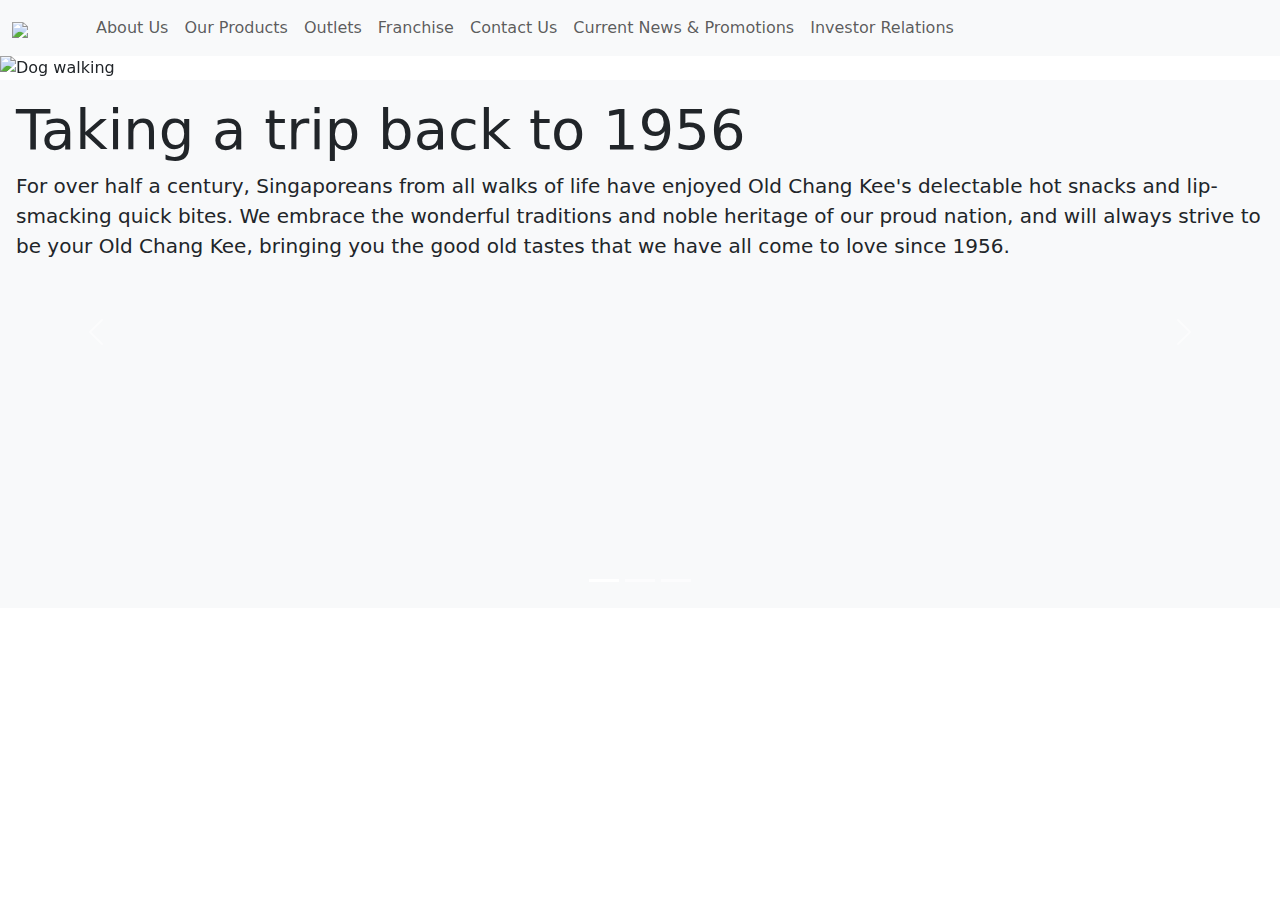
==== index.html @ 9790509e "imported code into vs code" ====
<!doctype html>
<html lang="en">

<head>
  <!-- Required meta tags -->
  <meta charset="utf-8">
  <meta name="viewport" content="width=device-width, initial-scale=1">

  <link href="style.css" rel="stylesheet" type="text/css">

  <!-- Bootstrap CSS -->
  <link href="https://cdn.jsdelivr.net/npm/bootstrap@5.2.2/dist/css/bootstrap.min.css" rel="stylesheet">

  <title>Converting figma to bootstrap</title>
</head>

<body>
  <nav class="navbar navbar-expand-sm bg-light navbar-light">
    <div class="container-fluid">
      <a class="navbar-brand" href="index.html">
        <img src="/images/oldchangkee3.png" style="width:60px" class="d-inline-block align-text-middle"></a>
      <button class="navbar-toggler" type="button" data-bs-toggle="collapse" data-bs-target="#collapsibleNavbar">
        <span class="navbar-toggler-icon"></span>
      </button>
      <div class="collapse navbar-collapse" id="collapsibleNavbar">
        <ul class="navbar-nav">
          <li class="nav-item">
            <a class="nav-link" href="about.html">About Us</a>
          </li>
          <li class="nav-item">
            <a class="nav-link" href="products.html">Our Products</a>
          </li>
          <li class="nav-item">
            <a class="nav-link" href="#">Outlets</a>
          </li>
          <li class="nav-item">
            <a class="nav-link" href="#">Franchise</a>
          </li>
          <li class="nav-item">
            <a class="nav-link" href="#">Contact Us</a>
          </li>
          <li class="nav-item">
            <a class="nav-link" href="#">Current News & Promotions</a>
          </li>
          <li class="nav-item">
            <a class="nav-link" href="#">Investor Relations</a>
          </li>
        </ul>
      </div>     
    </div>
  </nav>

  <div id="top-wrapper">
    <div id="front-page-carousel" class="carousel slide" data-bs-ride="carousel">
      <div class="carousel-indicators">
        <button type="button" data-bs-target="#front-page-carousel" data-bs-slide-to="0" class="active"
          aria-current="true" aria-label="Slide 1"></button>
        <button type="button" data-bs-target="#front-page-carousel" data-bs-slide-to="1" aria-label="Slide 2"></button>
        <button type="button" data-bs-target="#front-page-carousel" data-bs-slide-to="2" aria-label="Slide 3"></button>
      </div>
      <div class="carousel-inner">
        <div class="carousel-item active">
          <img src="/images/ockshophouse.jpeg" class="d-block w-100" alt="Dog walking">
        </div>
        <div class="carousel-item">
          <img src="/images/currypuff2.jpeg" class="d-block w-100" alt="Dog walking">
        </div>
        <div class="carousel-item">
          <img src="/images/meesiam.jpeg" class="d-block w-100" alt="Dog walking">
        </div>
      </div>
      <button class="carousel-control-prev" type="button" data-bs-target="#front-page-carousel" data-bs-slide="prev">
        <span class="carousel-control-prev-icon" aria-hidden="true"></span>
        <span class="visually-hidden">Previous</span>
      </button>
      <button class="carousel-control-next" type="button" data-bs-target="#front-page-carousel" data-bs-slide="next">
        <span class="carousel-control-next-icon" aria-hidden="true"></span>
        <span class="visually-hidden">Next</span>
      </button>

      <!-- call to action-->
      <section class="bg-light p-3" id="cta">
        <h1 class="display-4">Taking a trip back to 1956</h1>
        <p class="lead">
          For over half a century, Singaporeans from all walks of life have enjoyed Old Chang Kee's delectable hot snacks and lip-smacking quick bites. We embrace the wonderful traditions and noble heritage of our proud nation, and will always strive to be your Old Chang Kee, bringing you the good old tastes that we have all come to love since 1956.
        </p>
        <div class="container">
          <div class="row">
            <div class="col d-flex justify-content-center" style="opacity: 1;">
              <iframe width="560" height="315" src="https://www.youtube.com/embed/_iN4iV0HI2E" title="YouTube video player" frameborder="0" allow="accelerometer; autoplay; clipboard-write; encrypted-media; gyroscope; picture-in-picture" allowfullscreen></iframe>
</iframe>
            </div>
          </div>
        </div>
          
          
        
      </section>
      <!-- end call to action -->
    </div>

    <!--<div class="row gx-lg-2 my-lg-2">
      <section class="col-12 col-lg-4">
        <div class="bg-primary bg-gradient p-3">
          <h1 class="text-white">We're dog lovers!</h1>
          <p class="text-white">Lorem, ipsum dolor sit amet consectetur adipisicing elit. Dolores ipsa atque cumque
            aspernatur id, quasi architecto dolor fugiat autem, culpa quam debitis ipsum dolorum voluptatem corrupti
            adipisci labore molestias quaerat!</p>
        </div>
      </section>

      <section class="col-12 col-lg-4">
        <div class="bg-secondary bg-gradient p-3">
          <h1 class="text-white">We're responsible!</h1>
          <p class="text-white">Lorem, ipsum dolor sit amet consectetur adipisicing elit. Dolores ipsa atque cumque
            aspernatur id, quasi architecto dolor fugiat autem, culpa quam debitis ipsum dolorum voluptatem corrupti
            adipisci labore molestias quaerat!</p>
        </div>
      </section>

      <section class="col-12 col-lg-4">
        <div class="bg-warning bg-gradient p-3">
          <h1 class="text-dark">We're creative!</h1>
          <p class="text-dark">Lorem, ipsum dolor sit amet consectetur adipisicing elit. Dolores ipsa atque cumque
            aspernatur id, quasi architecto dolor fugiat autem, culpa quam debitis ipsum dolorum voluptatem corrupti
            adipisci labore molestias quaerat!</p>
        </div>
      </section>
    </div>
  </div>-->

  <script src="https://cdn.jsdelivr.net/npm/bootstrap@5.2.2/dist/js/bootstrap.bundle.min.js">
  </script>
</body>

</html>
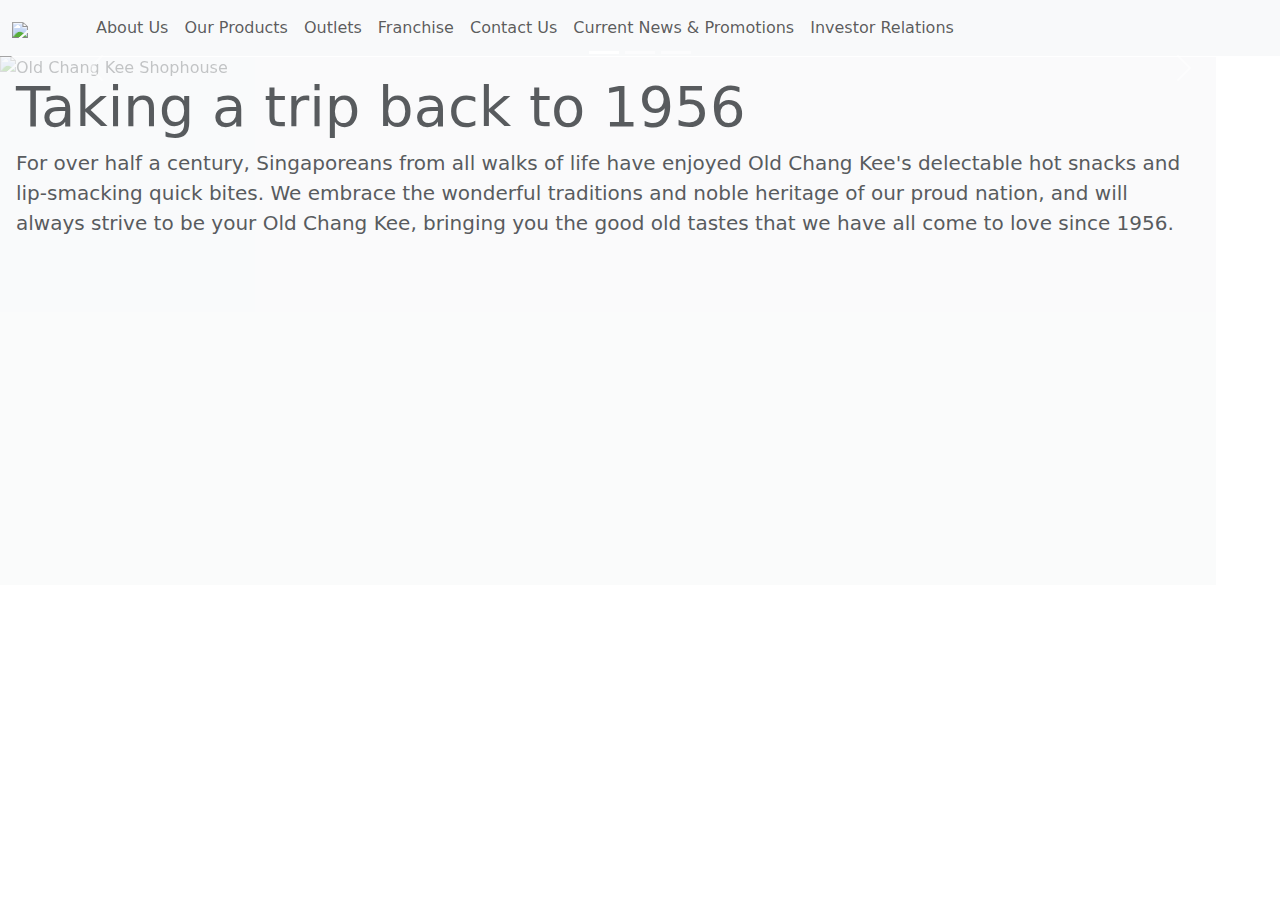
==== commit 21025fa2: "updated images path & image alt" ====
--- a/index.html
+++ b/index.html
@@ -18,7 +18,7 @@
   <nav class="navbar navbar-expand-sm bg-light navbar-light">
     <div class="container-fluid">
       <a class="navbar-brand" href="index.html">
-        <img src="/images/oldchangkee3.png" style="width:60px" class="d-inline-block align-text-middle"></a>
+        <img src="/Users/t.choa/Documents/old-chang-kee-website/images/oldchangkee3.png" style="width:60px" class="d-inline-block align-text-middle"></a>
       <button class="navbar-toggler" type="button" data-bs-toggle="collapse" data-bs-target="#collapsibleNavbar">
         <span class="navbar-toggler-icon"></span>
       </button>
@@ -60,13 +60,13 @@
       </div>
       <div class="carousel-inner">
         <div class="carousel-item active">
-          <img src="/images/ockshophouse.jpeg" class="d-block w-100" alt="Dog walking">
+          <img src="/Users/t.choa/Documents/old-chang-kee-website/images/ockshophouse.jpeg" class="d-block w-100" alt="Old Chang Kee Shophouse">
         </div>
         <div class="carousel-item">
-          <img src="/images/currypuff2.jpeg" class="d-block w-100" alt="Dog walking">
+          <img src="/Users/t.choa/Documents/old-chang-kee-website/images/currypuff2.jpeg" class="d-block w-100" alt="Curry Puff">
         </div>
         <div class="carousel-item">
-          <img src="/images/meesiam.jpeg" class="d-block w-100" alt="Dog walking">
+          <img src="/Users/t.choa/Documents/old-chang-kee-website/images/meesiam.jpeg" class="d-block w-100" alt="Mee Siam">
         </div>
       </div>
       <button class="carousel-control-prev" type="button" data-bs-target="#front-page-carousel" data-bs-slide="prev">
@@ -86,7 +86,7 @@
         </p>
         <div class="container">
           <div class="row">
-            <div class="col d-flex justify-content-center" style="opacity: 1;">
+            <div class="col d-flex justify-content-center">
               <iframe width="560" height="315" src="https://www.youtube.com/embed/_iN4iV0HI2E" title="YouTube video player" frameborder="0" allow="accelerometer; autoplay; clipboard-write; encrypted-media; gyroscope; picture-in-picture" allowfullscreen></iframe>
 </iframe>
             </div>
--- a/style.css
+++ b/style.css
@@ -0,0 +1,23 @@
+html, body {
+    height: 100%;
+    width: 100%;
+    font-family: "Kaisei Tokumin";
+  }
+  
+  @media screen and (min-width: 768px) {
+   .carousel-item img {
+   max-height: 768px;
+   min-width: auto;
+  }
+  
+   #top-wrapper {
+     position:relative;  
+   }
+  
+   #cta {
+     position:absolute;
+     top: 5%;
+     right:5%;
+     opacity: 0.75;
+   }
+  }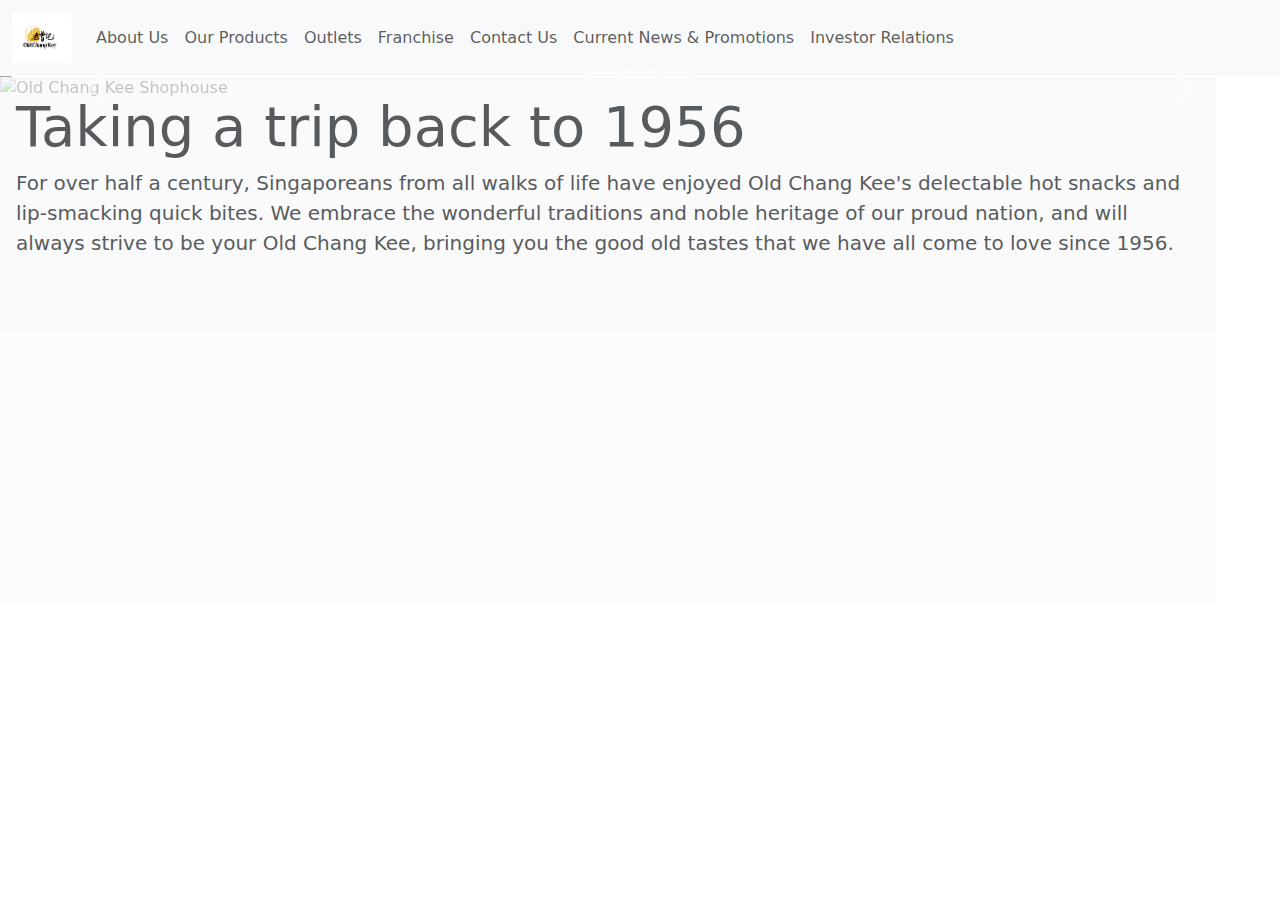
==== commit 11d105d8: "updated image path" ====
--- a/index.html
+++ b/index.html
@@ -15,10 +15,10 @@
 </head>
 
 <body>
-  <nav class="navbar navbar-expand-sm bg-light navbar-light">
+  <nav class="navbar navbar-expand-sm bg-light navbar-light"> 
     <div class="container-fluid">
       <a class="navbar-brand" href="index.html">
-        <img src="/Users/t.choa/Documents/old-chang-kee-website/images/oldchangkee3.png" style="width:60px" class="d-inline-block align-text-middle"></a>
+        <img src="images/oldchangkee3.png" style="width:60px" class="d-inline-block align-text-middle"></a>
       <button class="navbar-toggler" type="button" data-bs-toggle="collapse" data-bs-target="#collapsibleNavbar">
         <span class="navbar-toggler-icon"></span>
       </button>
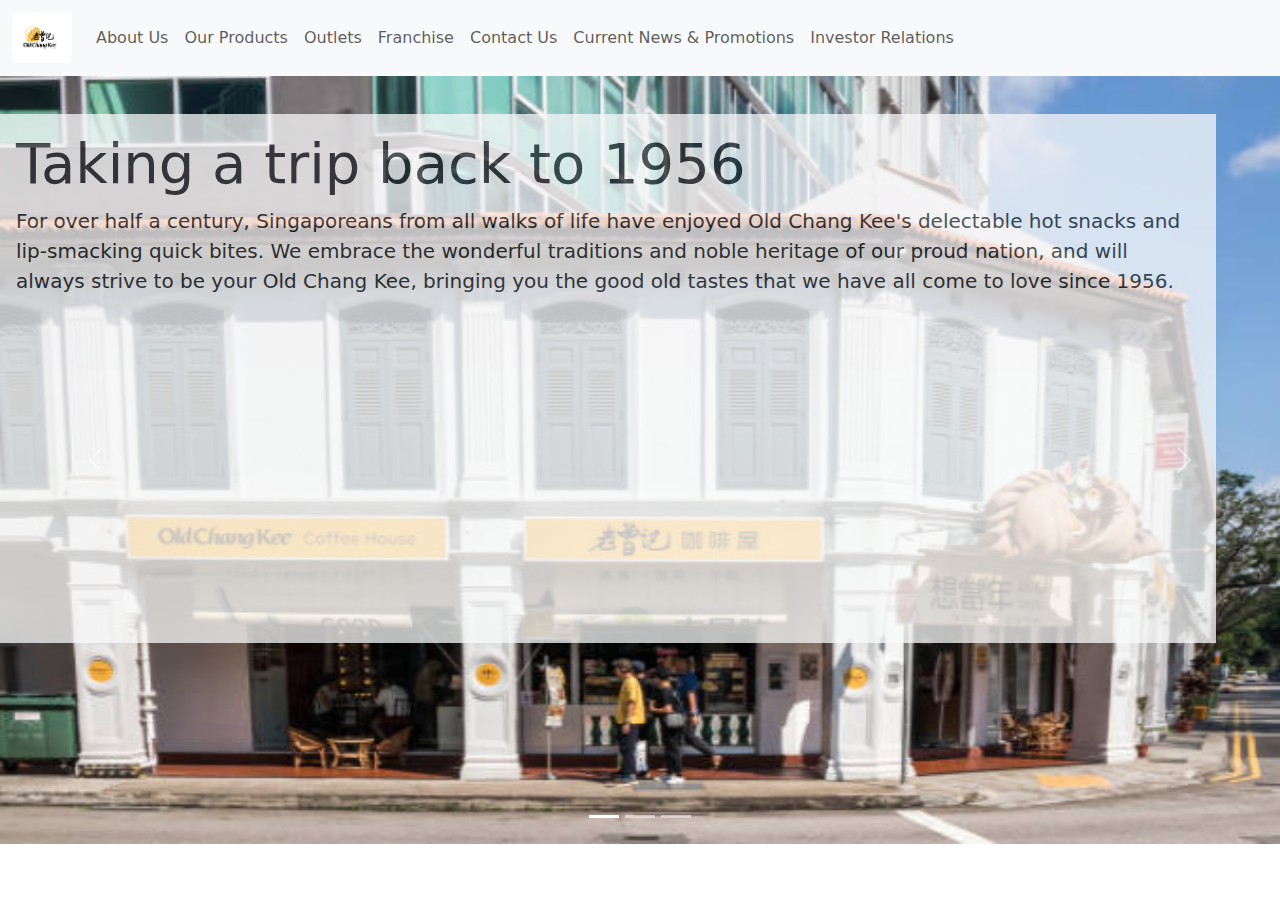
==== commit 8000b1dd: "updated images path" ====
--- a/index.html
+++ b/index.html
@@ -60,13 +60,13 @@
       </div>
       <div class="carousel-inner">
         <div class="carousel-item active">
-          <img src="/Users/t.choa/Documents/old-chang-kee-website/images/ockshophouse.jpeg" class="d-block w-100" alt="Old Chang Kee Shophouse">
+          <img src="images/ockshophouse.jpeg" class="d-block w-100" alt="Old Chang Kee Shophouse">
         </div>
         <div class="carousel-item">
-          <img src="/Users/t.choa/Documents/old-chang-kee-website/images/currypuff2.jpeg" class="d-block w-100" alt="Curry Puff">
+          <img src="images/currypuff2.jpeg" class="d-block w-100" alt="Curry Puff">
         </div>
         <div class="carousel-item">
-          <img src="/Users/t.choa/Documents/old-chang-kee-website/images/meesiam.jpeg" class="d-block w-100" alt="Mee Siam">
+          <img src="images/meesiam.jpeg" class="d-block w-100" alt="Mee Siam">
         </div>
       </div>
       <button class="carousel-control-prev" type="button" data-bs-target="#front-page-carousel" data-bs-slide="prev">
